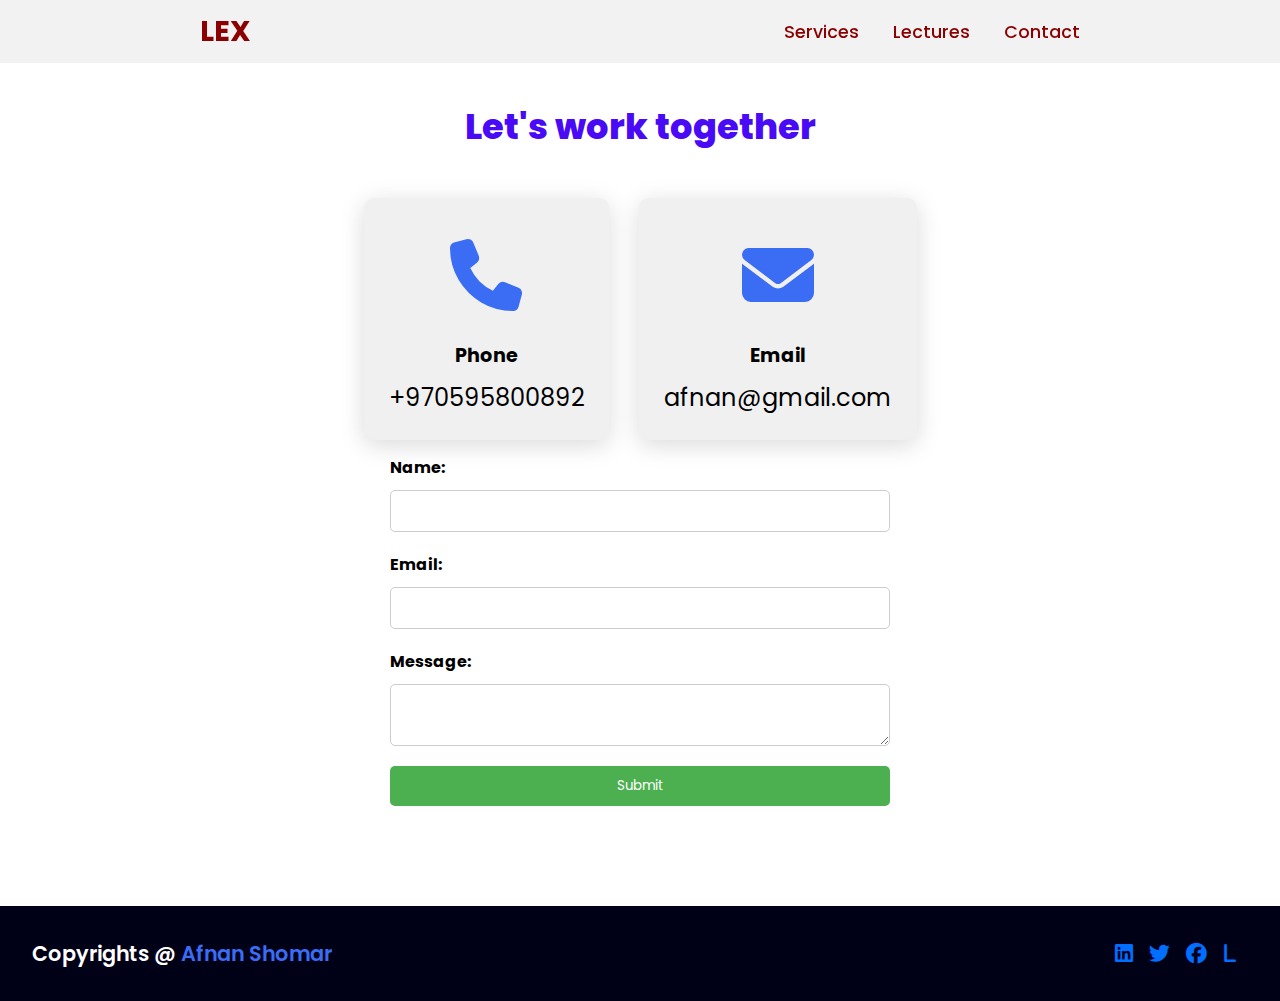
==== contact.html @ 2c9d9c90 "upload" ====
<!DOCTYPE html>
<html lang="en">
  <head>
    <meta charset="UTF-8" />
    <meta http-equiv="X-UA-Compatible" content="IE=edge" />
    <meta name="viewport" content="width=device-width, initial-scale=1.0" />
    <link
      rel="stylesheet"
      href="https://cdnjs.cloudflare.com/ajax/libs/font-awesome/6.4.0/css/all.min.css"
    />
    <link rel="shortcut icon" href="images/lexx.png" />
    <link rel="stylesheet" href="style.css" />

    <title>Lex Fridman</title>
  </head>
  <body>
    <header>
      <a href="#" class="logo">Lex</a>
      <nav class="navigation">
        <a href="index.html#services">Services</a>
        <a href="index.html#Lectures">Lectures</a>
        <a href="contact.html">Contact</a>
      </nav>
    </header>
    <section class="cards contact" id="contact">
      <h2 class="title">Let's work together</h2>
      <div class="content">
        <div class="card">
          <div class="icon">
            <i class="fas fa-phone"></i>
          </div>
          <div class="info">
            <h3>Phone</h3>
            <p>+970595800892</p>
          </div>
        </div>
        <div class="card">
          <div class="icon">
            <i class="fas fa-envelope"></i>
          </div>
          <div class="info">
            <h3>Email</h3>
            <p>afnan@gmail.com</p>
          </div>
        </div>
      </div>
      <form action="submit-form.php" method="post">
       <label for="name">Name:</label>
        <input type="text" id="name" name="name" required />

        <label for="email">Email:</label>
        <input type="email" id="email" name="email" required />

        <label for="message">Message:</label>
        <textarea id="message" name="message" required></textarea>

        <input type="submit" value="Submit" />
      </form>
    </section>
    <footer class="footer">
      <p class="footer-title">Copyrights @ <span>Afnan Shomar</span></p>
      <div class="social-icons">
        <a href="https://www.linkedin.com/in/lexfridman/"
          ><i class="fab fa-linkedin"></i
        ></a>
        <a href="https://twitter.com/LexFridman"
          ><i class="fab fa-twitter"></i
        ></a>
        <a href="https://www.facebook.com/lexfridman/"
          ><i class="fab fa-facebook"></i
        ></a>
        <a href="https://lexfridman.com/"><i class="fa-solid fa-l"></i></a>
      </div>
    </footer>
  </body>
</html>
---- style.css ----
@import url("https://fonts.googleapis.com/css2?family=Poppins:ital,wght@0,100;0,200;0,300;0,400;0,500;0,600;0,700;0,800;0,900;1,100;1,200;1,300;1,400;1,500;1,600;1,700;1,800;1,900&display=swap");
* {
  font-family: "Poppins", sans-serif;
  margin: 0;
  padding: 0;
  box-sizing: border-box;
  scroll-behavior: smooth;
}
header {
  background-color: #f0f0f0d8;
  width: 100%;
  position: fixed;
  z-index: 999;
  display: flex;
  justify-content: space-between;
  align-items: center;
  padding: 10px 200px;
}
.logo {
  text-decoration: none;
  color: darkred;
  text-transform: uppercase;
  font-weight: 700;
  font-size: 1.8em;
}
.navigation a {
  color: darkred;
  text-decoration: none;
  font-size: 1.1em;
  font-weight: 500;
  padding-left: 30px;
}
.navigation a:hover {
  color: darkblue;
}
section {
  padding: 100px 200px;
}
.main {
  width: 100%;
  min-height: 100vh;
  display: flex;
  align-items: center;
  background: url(images/fridman.jpg) no-repeat;
  background-size: cover;
  background-position: center;
  background-attachment: fixed;
  background-color: aliceblue;
  background-image: m;
}
.main h2 {
  color: wheat;
  font-size: 1.4em;
  font-weight: 500;
}
.main h2 span {
  display: inline-block;
  margin-top: 10px;
  color: white;
  font-size: 3em;
  font-weight: 600;
}
.main h3 {
  color: white;
  font-size: 2em;
  font-weight: 700;
  letter-spacing: 1px;
  margin-top: 10px;
  margin-bottom: 30px;
}
.main-btn {
  color: #f0f0f0;
  background-color: rgba(0, 0, 255, 0.712);
  text-decoration: none;
  font-size: 1.1em;
  font-weight: 600;
  display: inline-block;
  padding: 0.9375em 2.1875em;
  letter-spacing: 1px;
  border-radius: 15px;
  margin-bottom: 40px;
  transition: 0.7 ease;
}
.main-btn:hover {
  background-color: #0a49f6;
  transform: scale(1.1);
}
.social-icons a {
  color: rgb(0, 110, 255);
  font-size: 1.7;
  padding-right: 30px;
  text-decoration: none;
}
.title {
  display: flex;
  justify-content: center;
  color: #490af6;
  font-size: 2.2em;
  font-weight: 800;
  margin-bottom: 30px;
}
.content {
  display: flex;
  justify-content: center;
  flex-direction: row;
  flex-wrap: wrap;
}
.card {
  background-color: #f0f0f0;
  width: 21.25 em;
  box-shadow: 0 5px 25px rgba(1 1 1 / 15%);
  border-radius: 10px;
  padding: 25px;
  margin: 15px;
  transition: 0.7s ease;
}
.card:hover {
  transform: scale(1.1);
}

.card .icon {
  color: #3a6cf4;
  font-size: 8em;
  text-align: center;
}

.info {
  text-align: center;
}

.info h3 {
  color: #3d3af4;
  font-size: 1.2em;
  font-weight: 700;
  margin: 10px;
}
.projects {
  background-color: #000016;
}

.projects .content {
  margin-top: 30px;
}

.project-card {
  background-color: #fff;
  border: 1px solid #fff;
  min-height: 14em;
  width: 23em;
  overflow: hidden;
  border-radius: 10px;
  margin: 20px;
  transition: 0.7s ease;
}

.project-card:hover {
  transform: scale(1.1);
}

.project-card:hover .project-image {
  opacity: 0.9;
}

.project-image img {
  width: 100%;
}

.project-info {
  padding: 1em;
}

.project-category {
  font-size: 0.8em;
  color: #000;
}

.project-title {
  display: flex;
  justify-content: space-between;
  text-transform: uppercase;
  font-weight: 800;
  margin-top: 10px;
}

.more-details {
  text-decoration: none;
  color: #3a6cf4;
}
.more-details:hover {
  color: #601cfc;
}

.contact .icon {
  font-size: 4.5em;
}

.contact .info h3 {
  color: #000;
}

.contact .info p {
  font-size: 1.5em;
}

.footer {
  background-color: #000016;
  color: #fff;
  padding: 2em;
  display: flex;
  justify-content: space-between;
}

.footer-title {
  font-size: 1.3em;
  font-weight: 600;
}

.footer-title span {
  color: #3a6cf4;
}

.footer .social-icons a {
  font-size: 1.3em;
  padding: 0 12px 0 0;
}

form {
  display: flex;
  flex-direction: column;
  max-width: 500px;
  margin: 0 auto;
}

label {
  font-weight: bold;
  margin-bottom: 10px;
}

input[type="text"],
input[type="email"],
textarea {
  padding: 10px;
  border: 1px solid #ccc;
  border-radius: 5px;
  margin-bottom: 20px;
}

input[type="submit"] {
  background-color: #4caf50;
  color: white;
  padding: 10px 20px;
  border: none;
  border-radius: 5px;
  cursor: pointer;
}

input[type="submit"]:hover {
  background-color: #3e8e41;
}

@media (max-width: 1023px) {
  header {
    padding: 12px 20px;
  }

  .navigation a {
    padding-left: 10px;
  }

  .title {
    font-size: 1.8em;
  }

  section {
    padding: 80px 20px;
  }

  .main-content h2 {
    font-size: 1em;
  }

  .main-content h3 {
    font-size: 1.6em;
  }

  .content {
    flex-direction: column;
    align-items: center;
  }
  form {
    max-width: 100%;
  }

  input[type="text"],
  input[type="email"],
  textarea {
    width: 100%;
  }
}
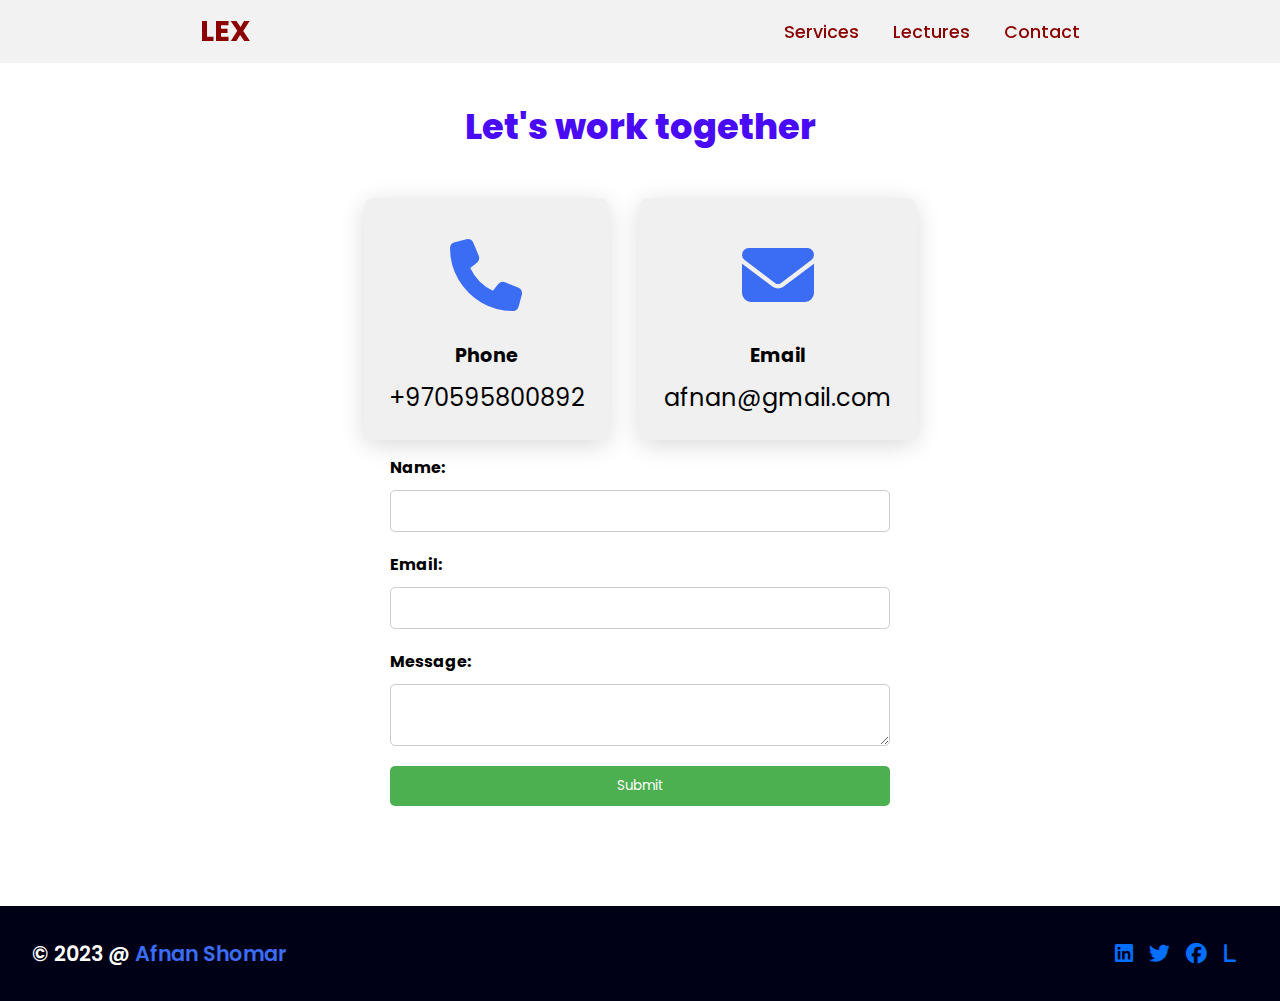
==== commit eaec48a4: "Update contact.html" ====
--- a/contact.html
+++ b/contact.html
@@ -15,7 +15,7 @@
   </head>
   <body>
     <header>
-      <a href="#" class="logo">Lex</a>
+      <a href="index.html" class="logo">Lex</a>
       <nav class="navigation">
         <a href="index.html#services">Services</a>
         <a href="index.html#Lectures">Lectures</a>
@@ -58,7 +58,7 @@
       </form>
     </section>
     <footer class="footer">
-      <p class="footer-title">Copyrights @ <span>Afnan Shomar</span></p>
+      <p class="footer-title">&copy; 2023 @ <span>Afnan Shomar</span></p>
       <div class="social-icons">
         <a href="https://www.linkedin.com/in/lexfridman/"
           ><i class="fab fa-linkedin"></i
